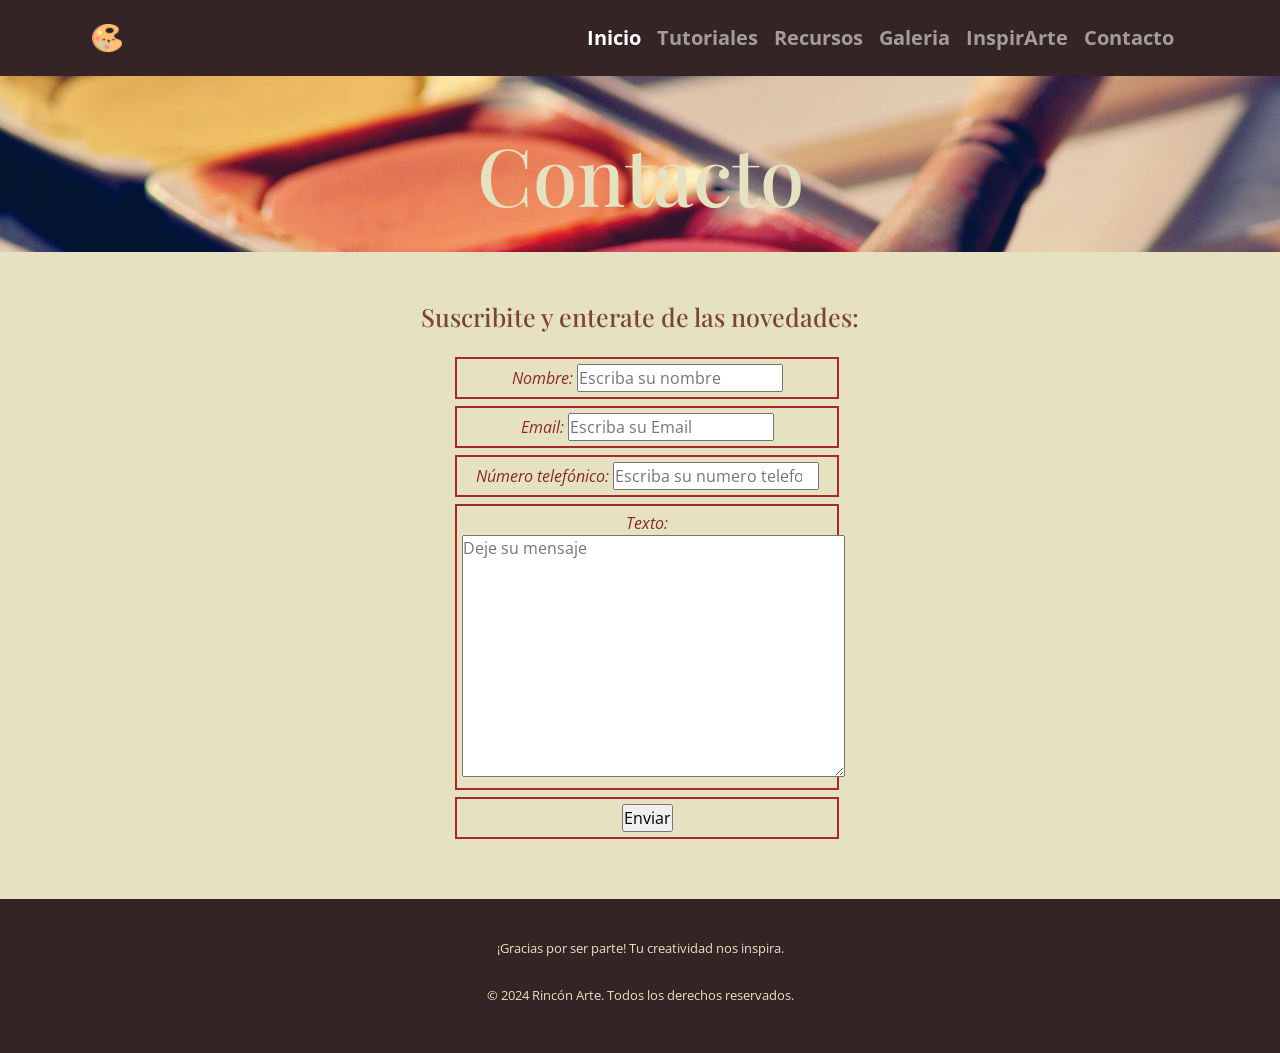
==== pages/contacto.html @ 732dbf5d "menu hamburguesa a todas las paginas" ====
<!DOCTYPE html>
<html lang="en">
<head>
    <meta charset="UTF-8">
    <meta name="viewport" content="width=device-width, initial-scale=1.0">

    <!--Link a bootstrap-->
    <link href="https://cdn.jsdelivr.net/npm/bootstrap@5.3.2/dist/css/bootstrap.min.css" rel="stylesheet" integrity="sha384-T3c6CoIi6uLrA9TneNEoa7RxnatzjcDSCmG1MXxSR1GAsXEV/Dwwykc2MPK8M2HN" crossorigin="anonymous">

    <link rel="shortcut icon" href="../imagenes/favicon.ico"> 

    <!--Link a CSS-->
    <link rel="stylesheet" href="../css/estilos.css">

    <!--Fuentes-->
    <link rel="preconnect" href="https://fonts.googleapis.com">
    <link rel="preconnect" href="https://fonts.gstatic.com" crossorigin>
    <link href="https://fonts.googleapis.com/css2?family=Open+Sans&family=Playfair+Display:ital,wght@1,600&display=swap" rel="stylesheet">

    <title>Rincón Arte</title>

</head>
<body>
    <header>
        <nav class="navbar navbar-expand-lg navbar-dark">
            <div class="container">
                <!--LOGO-->
                <a class="navbar-brand" href="#"><img src="../imagenes/paleta-de-color.png" alt="" class="logo"></a>
                <button class="navbar-toggler shadow-none border-0" type="button" data-bs-toggle="offcanvas" data-bs-target="#offcanvasNavbar" aria-controls="offcanvasNavbar" aria-label="Toggle navigation">
                <span class="navbar-toggler-icon"></span>
                </button>
                <div class="sidebar offcanvas offcanvas-end" tabindex="-1" id="offcanvasNavbar" aria-labelledby="offcanvasNavbarLabel">
                    <div class="offcanvas-header">
                        <h5 class="offcanvas-title" id="offcanvasNavbarLabel">Menu</h5>
                        <button type="button" class="btn-close btn-close-white" data-bs-dismiss="offcanvas" aria-label="Close"></button>
                        </div>
                        <div class="offcanvas-body">
                            <ul class="navbar-nav justify-content-end flex-grow-1 pe-3">
                                <li class="nav-item"><a class="nav-link active" aria-current="page" href="../index.html">Inicio</a>
                                </li>
                                <li class="nav-item"><a class="nav-link" href="tutoriales.html">Tutoriales</a>
                                </li>
                                <li class="nav-item"> <a class="nav-link" href="recursos.html">Recursos</a>
                                </li>
                                <li class="nav-item"><a class="nav-link" href="galeria.html">Galeria</a>
                                </li>
                                <li class="nav-item"><a class="nav-link" href="inspirarte.html">InspirArte</a>
                                </li>
                                <li class="nav-item"><a class="nav-link" href="contacto.html">Contacto</a>
                                </li>
                            </ul>
                        </div>
                    </div>
                </div>
           </div>
        </nav>

        <h1>Contacto</h1>

    </header>
    
    <main>
        <section>
            <h1 class="titulos">Suscribite y enterate de las novedades:</h1>
        </section>

        <section>
            <form>
                <div>
                    <label for="texto">Nombre:</label>
                    <input type="text" name="texto" placeholder="Escriba su nombre">
                </div>
                <div>
                    <label for="email">Email:</label>
                    <input type="email" name="email" placeholder="Escriba su Email" required>
                </div>
                <div>
                    <label for="numero">Número telefónico:</label>
                    <input type="number" name="numero" placeholder="Escriba su numero telefonico">
                </div>
                <div>
                    <label for="texto">Texto:</label>
                    <textarea name="texto" cols="40" rows="10" placeholder="Deje su mensaje"></textarea>
                </div>
                <div>
                    <input type="submit" value="Enviar">
                </div>
            </form>
        </section>
    </main>

    <footer>
        <h4>¡Gracias por ser parte! Tu creatividad nos inspira.</h4>
        <h4>© 2024 Rincón Arte. Todos los derechos reservados.</h4>
    </footer>

    <script src="https://cdn.jsdelivr.net/npm/bootstrap@5.3.2/dist/js/bootstrap.bundle.min.js" integrity="sha384-C6RzsynM9kWDrMNeT87bh95OGNyZPhcTNXj1NW7RuBCsyN/o0jlpcV8Qyq46cDfL" crossorigin="anonymous"></script>
</body>
</html>
---- css/estilos.css ----
*{
    margin:0;
    padding:0;
    box-sizing: border-box;
}

body{
    background-color:#E6E1C1;
    text-align: justify;
}

/* Barra de Navegación */

.logo{
    width: 50px;
}

.sidebar{
    background-color: #342425;
}

.navbar{
    background-color: #342425;
    font-family: 'Open Sans', sans-serif;
    color: #E6E1C1;
    font-size: 20px;
    font-weight: bold;
    margin-bottom: 20px;
}

.nav-item a:hover{
    background-color: #BC6135;
    border-radius: 5px;
    padding: 10px;
}

/* Header */
header{
    background-image: url(../imagenes/fondo.jpg);
    background-size: cover;
}

h1{
    text-align: center;
    padding: 30px;
    color:#E6E1C1;
    margin-bottom: 20px;
    font-family: 'Playfair Display', serif;
    font-size: 80px;
}

/*Main*/   
h2{
    font-family: 'Open Sans', sans-serif;
    color:#7c4532;
    text-align: center;
    font-size: 30px;  
    padding-top: 15px;
}

.desc{
    text-align: center;
    color: #BC6135;
    font-size: 30px;
    font-family: 'Open Sans', sans-serif;
    line-height: 1.5;
    padding-bottom: 30px;
}

h3{
    color:#7c4532;
    background-color:#F2C879;
    margin-top: 10px;
    margin-left: 10px;
    font-family: 'Open Sans', sans-serif;
    text-align: center;
}

p{
    color: #BC6135;
    margin-right: 20px;
    margin-left: 20px;
    font-family: 'Open Sans', sans-serif;
    font-weight: normal;
    line-height: 1.5;
    padding: 10px;
}

.lista{
    margin-left:10px;
    padding: 20px;
    margin-left: 30px;
    list-style-type:square;
    font-family: 'Open Sans', sans-serif;
    font-weight: bold;
    color:#8A2A23
}

/* Footer */
footer{
    background-color: #342425;
    font-family: 'Open Sans', sans-serif;
    padding:30px;
    margin-top: 60px;
}

h4{
    color: #E6E1C1;
    font-weight: normal;
    text-align: center;
    font-size: 13px;
    line-height: 3;
}

/* Tutoriales */
.videos{
    display: flex;
    flex-wrap: wrap;
    align-items: center;
    justify-content:center;
    padding-bottom: 20px;
}

.text{
    width: 50%;
    font-size: 30px;
    color: #BC6135;
    font-family: 'Open Sans', sans-serif;
    line-height: 1.5;
}

/*Recursos*/

img{
    width: 350px;
    padding: 10px;
}

.contenedor{
    display: flex;
    align-items: center;
}

.contenedor li a{
    color:#8A2A23;
    font-family: 'Times New Roman', Times, serif;
    font-size: 20px;
    font-weight: bold;
    padding: 20px;
}

/*Galeria*/

.galeria{
    display: grid;
    grid-template-columns: 1fr 1fr 1fr;
    grid-template-rows: 1fr 1fr 1fr 1fr;
    grid-template-areas:
    "im6 im5 im9"
    "im6 im1 im2"
    "im4 im8 im2"
    "im7 im7 im7";
}
.gal{
    width: 100%;
    height: 100%;
    object-fit: cover;
    border-radius:  55px;
}

.im1{
    grid-area: im1;
}

.im2{
    grid-area: im2;
}

.im3{
    grid-area: im3;
}

.im4{
    grid-area: im4;
}

.im5{
    grid-area: im5;
}

.im6{
    grid-area: im6;
}

.im7{
    grid-area: im7;
}

.im8{
    grid-area: im8;
}

.im9{
    grid-area: im9;
}

/* Contacto */
.titulos{
    text-align:center;
    color: #7c4532;
    font-family: 'Playfair Display', serif;
    font-size: 25px;
    padding-bottom: 5px;
}

form div{
    font-family: 'Open Sans', sans-serif;
    font-style: italic;
    border: 2px solid brown;
    color:#8A2A23;
    text-align: center;
    padding: 5px;
    margin: 7px;
    width: 30%;
    position: relative;
    left: 35%;
}

@media only screen and (max-width: 768px){
    .galeria{
        grid-template-columns: 1fr 1fr;
        grid-template-rows: repeat(4, 1fr);
        grid-template-areas:
        "im6 im5"
        "im9 im1"
        "im2 im4"
        "im8 im7";
    }
}

@media only screen and (max-width: 600px){
    .galeria{
        grid-template-columns: 1fr;
        grid-template-rows: repeat(8, 1fr);
        grid-template-areas:
        "im6"
        "im5"
        "im9"
        "im1"
        "im2"
        "im4"
        "im8"
        "im7";
    }

    h1{
        font-size: 50px;
    }

    .text{
        font-size: 20px;
    }

    .videos iframe{
        width: auto;
    }
}
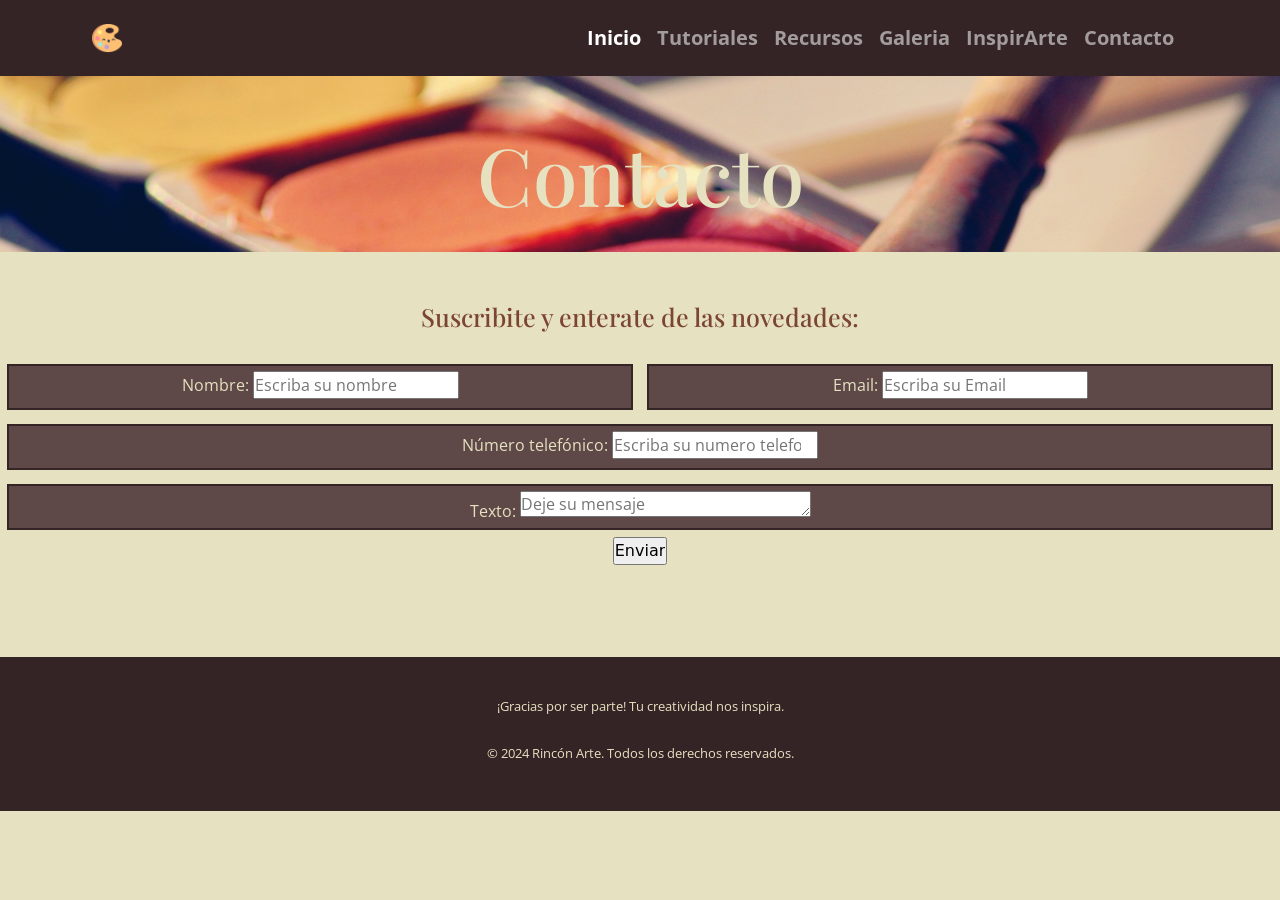
==== commit 60fd2d2a: "pagina contacto responsive" ====
--- a/pages/contacto.html
+++ b/pages/contacto.html
@@ -65,24 +65,24 @@
         </section>
 
         <section>
-            <form>
-                <div>
+            <form class="formulario">
+                <div class="nombre1 form">
                     <label for="texto">Nombre:</label>
                     <input type="text" name="texto" placeholder="Escriba su nombre">
                 </div>
-                <div>
+                <div class="email1 form">
                     <label for="email">Email:</label>
                     <input type="email" name="email" placeholder="Escriba su Email" required>
                 </div>
-                <div>
+                <div class="numero1 form">
                     <label for="numero">Número telefónico:</label>
                     <input type="number" name="numero" placeholder="Escriba su numero telefonico">
                 </div>
-                <div>
+                <div class="texto1 form">
                     <label for="texto">Texto:</label>
-                    <textarea name="texto" cols="40" rows="10" placeholder="Deje su mensaje"></textarea>
+                    <textarea name="texto" cols="30" rows="1" placeholder="Deje su mensaje"></textarea>
                 </div>
-                <div>
+                <div class="enviar1">
                     <input type="submit" value="Enviar">
                 </div>
             </form>
--- a/css/estilos.css
+++ b/css/estilos.css
@@ -213,18 +213,45 @@
     padding-bottom: 5px;
 }
 
-form div{
-    font-family: 'Open Sans', sans-serif;
-    font-style: italic;
-    border: 2px solid brown;
-    color:#8A2A23;
+.formulario{
+    display:grid;
+    grid-template-columns: 1fr 1fr;
+    grid-template-rows: repeat(4, 1fr);
+    grid-template-areas:
+    "nombre1 email1"
+    "numero1 numero1"
+    "texto1 texto1"
+    "enviar1 enviar1";
+}
+
+.form{
+    font-family: 'Open Sans', sans-serif;
+    color:#E6E1C1;
+    border: 2px solid #342425;
+    background-color: #4d3638e1;
     text-align: center;
     padding: 5px;
     margin: 7px;
-    width: 30%;
-    position: relative;
-    left: 35%;
-}
+}
+
+.nombre1{
+    grid-area: nombre1;
+}
+.email1{
+    grid-area: email1;
+}
+.numero1{
+    grid-area: numero1;
+}
+.texto1{
+    grid-area: texto1;
+}
+.enviar1{
+    grid-area: enviar1;
+    text-align: center;
+}
+
+/* MEDIA QUERIES GALERIA */
 
 @media only screen and (max-width: 768px){
     .galeria{
@@ -264,4 +291,23 @@
     .videos iframe{
         width: auto;
     }
+}
+
+/* MEDIA QUERIES CONTACTO*/
+
+@media only screen and (max-width: 768px){
+    .formulario{
+        grid-template-columns: 1fr;
+        grid-template-rows: repeat(5, 1fr);
+        grid-template-areas:
+        "nombre1"
+        "email1"
+        "numero1"
+        "texto1"
+        "enviar1";
+    }
+
+    .form{
+        width: 100%;
+    }
 }
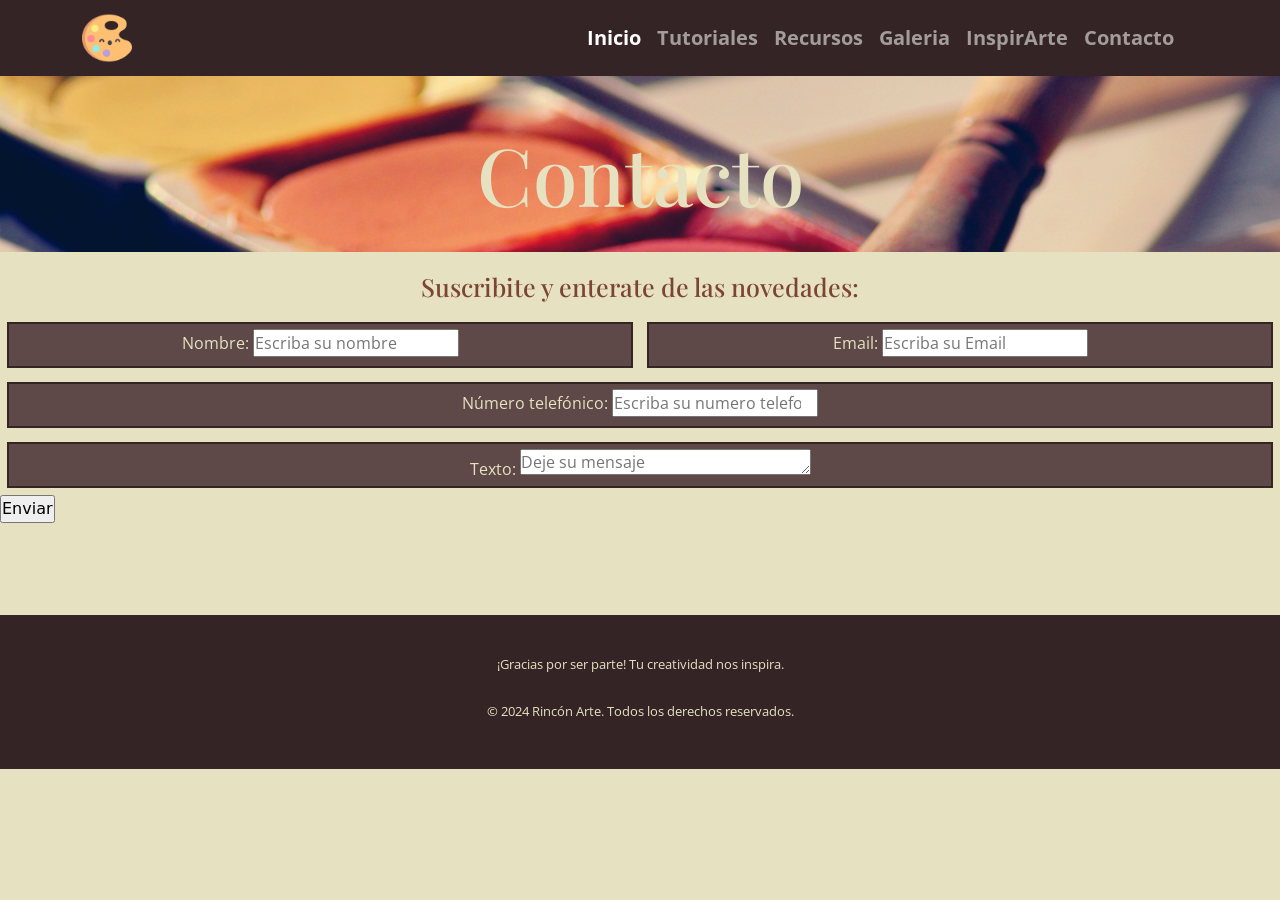
==== commit 17319b93: "agregado de sass" ====
--- a/pages/contacto.html
+++ b/pages/contacto.html
@@ -7,6 +7,7 @@
     <!--Link a bootstrap-->
     <link href="https://cdn.jsdelivr.net/npm/bootstrap@5.3.2/dist/css/bootstrap.min.css" rel="stylesheet" integrity="sha384-T3c6CoIi6uLrA9TneNEoa7RxnatzjcDSCmG1MXxSR1GAsXEV/Dwwykc2MPK8M2HN" crossorigin="anonymous">
 
+    <!--Icono-->
     <link rel="shortcut icon" href="../imagenes/favicon.ico"> 
 
     <!--Link a CSS-->
@@ -22,6 +23,7 @@
 </head>
 <body>
     <header>
+        <!--BARRA DE NAVEGACIÓN-->
         <nav class="navbar navbar-expand-lg navbar-dark">
             <div class="container">
                 <!--LOGO-->
@@ -64,25 +66,26 @@
             <h1 class="titulos">Suscribite y enterate de las novedades:</h1>
         </section>
 
+        <!--FORMULARIO DE CONTACTO-->
         <section>
             <form class="formulario">
-                <div class="nombre1 form">
+                <div class="f1 form">
                     <label for="texto">Nombre:</label>
                     <input type="text" name="texto" placeholder="Escriba su nombre">
                 </div>
-                <div class="email1 form">
+                <div class="f2 form">
                     <label for="email">Email:</label>
                     <input type="email" name="email" placeholder="Escriba su Email" required>
                 </div>
-                <div class="numero1 form">
+                <div class="f3 form">
                     <label for="numero">Número telefónico:</label>
                     <input type="number" name="numero" placeholder="Escriba su numero telefonico">
                 </div>
-                <div class="texto1 form">
+                <div class="f4 form">
                     <label for="texto">Texto:</label>
                     <textarea name="texto" cols="30" rows="1" placeholder="Deje su mensaje"></textarea>
                 </div>
-                <div class="enviar1">
+                <div class="f5">
                     <input type="submit" value="Enviar">
                 </div>
             </form>
--- a/css/estilos.css
+++ b/css/estilos.css
@@ -1,313 +1,257 @@
-*{
-    margin:0;
-    padding:0;
-    box-sizing: border-box;
-}
-
-body{
-    background-color:#E6E1C1;
-    text-align: justify;
-}
-
-/* Barra de Navegación */
-
-.logo{
-    width: 50px;
-}
-
-.sidebar{
-    background-color: #342425;
-}
-
-.navbar{
-    background-color: #342425;
-    font-family: 'Open Sans', sans-serif;
-    color: #E6E1C1;
-    font-size: 20px;
-    font-weight: bold;
-    margin-bottom: 20px;
-}
-
-.nav-item a:hover{
-    background-color: #BC6135;
-    border-radius: 5px;
-    padding: 10px;
-}
-
-/* Header */
-header{
-    background-image: url(../imagenes/fondo.jpg);
-    background-size: cover;
-}
-
-h1{
-    text-align: center;
-    padding: 30px;
-    color:#E6E1C1;
-    margin-bottom: 20px;
-    font-family: 'Playfair Display', serif;
-    font-size: 80px;
-}
-
-/*Main*/   
-h2{
-    font-family: 'Open Sans', sans-serif;
-    color:#7c4532;
-    text-align: center;
-    font-size: 30px;  
-    padding-top: 15px;
-}
-
-.desc{
-    text-align: center;
-    color: #BC6135;
-    font-size: 30px;
-    font-family: 'Open Sans', sans-serif;
-    line-height: 1.5;
-    padding-bottom: 30px;
-}
-
-h3{
-    color:#7c4532;
-    background-color:#F2C879;
-    margin-top: 10px;
-    margin-left: 10px;
-    font-family: 'Open Sans', sans-serif;
-    text-align: center;
-}
-
-p{
-    color: #BC6135;
-    margin-right: 20px;
-    margin-left: 20px;
-    font-family: 'Open Sans', sans-serif;
-    font-weight: normal;
-    line-height: 1.5;
-    padding: 10px;
-}
-
-.lista{
-    margin-left:10px;
-    padding: 20px;
-    margin-left: 30px;
-    list-style-type:square;
-    font-family: 'Open Sans', sans-serif;
-    font-weight: bold;
-    color:#8A2A23
-}
-
-/* Footer */
-footer{
-    background-color: #342425;
-    font-family: 'Open Sans', sans-serif;
-    padding:30px;
-    margin-top: 60px;
-}
-
-h4{
-    color: #E6E1C1;
-    font-weight: normal;
-    text-align: center;
-    font-size: 13px;
-    line-height: 3;
-}
-
-/* Tutoriales */
-.videos{
-    display: flex;
-    flex-wrap: wrap;
-    align-items: center;
-    justify-content:center;
-    padding-bottom: 20px;
-}
-
-.text{
-    width: 50%;
-    font-size: 30px;
-    color: #BC6135;
-    font-family: 'Open Sans', sans-serif;
-    line-height: 1.5;
+* {
+  margin: 0;
+  padding: 0;
+  box-sizing: border-box;
+}
+
+body {
+  background-color: #E6E1C1;
+  text-align: justify;
+}
+
+/*Main*/
+main h2 {
+  font-family: "Open Sans", sans-serif;
+  color: #7c4532;
+  text-align: center;
+  font-size: 30px;
+  padding-top: 15px;
+}
+main h3 {
+  color: #7c4532;
+  background-color: #F2C879;
+  margin-top: 10px;
+  margin-left: 10px;
+  font-family: "Open Sans", sans-serif;
+  text-align: center;
+}
+main p {
+  color: #BC6135;
+  margin-right: 20px;
+  margin-left: 20px;
+  font-family: "Open Sans", sans-serif;
+  font-weight: normal;
+  line-height: 1.5;
+  padding: 10px;
+}
+
+/*Header*/
+header {
+  background-image: url(../imagenes/fondo.jpg);
+  background-size: cover;
+}
+header h1 {
+  text-align: center;
+  padding: 30px;
+  color: #E6E1C1;
+  margin-bottom: 20px;
+  font-family: "Playfair Display", serif;
+  font-size: 80px;
+}
+
+/*Barra de navegacion*/
+.navbar {
+  background-color: #342425;
+  font-family: "Open Sans", sans-serif;
+  color: #E6E1C1;
+  font-size: 20px;
+  font-weight: bold;
+  margin-bottom: 20px;
+}
+.navbar .logo {
+  width: 50px;
+}
+.navbar .sidebar {
+  background-color: #342425;
+}
+.navbar .sidebar .nav-item a:hover {
+  background-color: #BC6135;
+  border-radius: 5px;
+  padding: 10px;
+}
+
+/*Footer*/
+footer {
+  background-color: #342425;
+  font-family: "Open Sans", sans-serif;
+  padding: 30px;
+  margin-top: 60px;
+}
+footer h4 {
+  color: #E6E1C1;
+  font-weight: normal;
+  text-align: center;
+  font-size: 13px;
+  line-height: 3;
+}
+
+/*Inicio*/
+main .desc {
+  text-align: center;
+  color: #BC6135;
+  font-size: 30px;
+  font-family: "Open Sans", sans-serif;
+  line-height: 1.5;
+  padding-bottom: 30px;
+}
+main .lista {
+  margin-left: 10px;
+  padding: 20px;
+  margin-left: 30px;
+  list-style-type: square;
+  font-family: "Open Sans", sans-serif;
+  font-weight: bold;
+  color: #8A2A23;
+}
+
+/*Tutoriales*/
+main .videos {
+  display: flex;
+  flex-wrap: wrap;
+  align-items: center;
+  justify-content: center;
+  padding-bottom: 20px;
+}
+main .videos .text {
+  width: 50%;
+  font-size: 30px;
+  color: #BC6135;
+  font-family: "Open Sans", sans-serif;
+  line-height: 1.5;
 }
 
 /*Recursos*/
-
-img{
-    width: 350px;
-    padding: 10px;
-}
-
-.contenedor{
-    display: flex;
-    align-items: center;
-}
-
-.contenedor li a{
-    color:#8A2A23;
-    font-family: 'Times New Roman', Times, serif;
-    font-size: 20px;
-    font-weight: bold;
-    padding: 20px;
+.recur .contenedor {
+  text-align: center;
+  transition: all 2s;
+}
+.recur .contenedor li a {
+  color: #8A2A23;
+  font-family: "Open Sans", sans-serif;
+  font-size: 20px;
+  font-weight: bold;
+  padding: 20px;
+}
+.recur .contenedor:hover {
+  background-color: rgba(205, 161, 78, 0.3176470588);
+  transform: scale(1.1, 1.1);
+  border-radius: 2%;
+}
+.recur .contenedor img {
+  width: 350px;
+  padding: 10px;
 }
 
 /*Galeria*/
-
-.galeria{
-    display: grid;
-    grid-template-columns: 1fr 1fr 1fr;
-    grid-template-rows: 1fr 1fr 1fr 1fr;
-    grid-template-areas:
-    "im6 im5 im9"
-    "im6 im1 im2"
-    "im4 im8 im2"
-    "im7 im7 im7";
-}
-.gal{
-    width: 100%;
-    height: 100%;
-    object-fit: cover;
-    border-radius:  55px;
-}
-
-.im1{
-    grid-area: im1;
-}
-
-.im2{
-    grid-area: im2;
-}
-
-.im3{
-    grid-area: im3;
-}
-
-.im4{
-    grid-area: im4;
-}
-
-.im5{
-    grid-area: im5;
-}
-
-.im6{
-    grid-area: im6;
-}
-
-.im7{
-    grid-area: im7;
-}
-
-.im8{
-    grid-area: im8;
-}
-
-.im9{
-    grid-area: im9;
-}
-
-/* Contacto */
-.titulos{
-    text-align:center;
-    color: #7c4532;
-    font-family: 'Playfair Display', serif;
-    font-size: 25px;
-    padding-bottom: 5px;
-}
-
-.formulario{
-    display:grid;
+.galeria {
+  display: grid;
+  grid-template-columns: 1fr 1fr 1fr;
+  grid-template-rows: 1fr 1fr 1fr 1fr;
+  grid-template-areas: "im6 im5 im9" "im6 im1 im2" "im4 im8 im2" "im7 im7 im7";
+}
+.galeria .gal {
+  width: 100%;
+  height: 100%;
+  object-fit: cover;
+  border-radius: 55px;
+  padding: 5px;
+}
+
+.im1 {
+  grid-area: im1;
+}
+
+.im2 {
+  grid-area: im2;
+}
+
+.im3 {
+  grid-area: im3;
+}
+
+.im4 {
+  grid-area: im4;
+}
+
+.im5 {
+  grid-area: im5;
+}
+
+.im6 {
+  grid-area: im6;
+}
+
+.im7 {
+  grid-area: im7;
+}
+
+/*Contacto*/
+main .titulos {
+  text-align: center;
+  color: #7c4532;
+  font-family: "Playfair Display", serif;
+  font-size: 25px;
+  padding-bottom: 5px;
+}
+main .formulario {
+  display: grid;
+  grid-template-columns: 1fr 1fr;
+  grid-template-rows: repeat(4, 1fr);
+  grid-template-areas: "f1 f2" "f3 f3" "f4 f4" "f5 f5";
+}
+main .formulario .form {
+  font-family: "Open Sans", sans-serif;
+  color: #E6E1C1;
+  border: 2px solid #342425;
+  background-color: rgba(77, 54, 56, 0.8823529412);
+  text-align: center;
+  padding: 5px;
+  margin: 7px;
+}
+
+.f1 {
+  grid-area: f1;
+}
+
+.f2 {
+  grid-area: f2;
+}
+
+.f3 {
+  grid-area: f3;
+}
+
+.f4 {
+  grid-area: f4;
+}
+
+.f5 {
+  grid-area: f5;
+}
+
+/* MEDIA QUERIES GALERIA */
+@media only screen and (max-width: 768px) {
+  .galeria {
     grid-template-columns: 1fr 1fr;
     grid-template-rows: repeat(4, 1fr);
-    grid-template-areas:
-    "nombre1 email1"
-    "numero1 numero1"
-    "texto1 texto1"
-    "enviar1 enviar1";
-}
-
-.form{
-    font-family: 'Open Sans', sans-serif;
-    color:#E6E1C1;
-    border: 2px solid #342425;
-    background-color: #4d3638e1;
-    text-align: center;
-    padding: 5px;
-    margin: 7px;
-}
-
-.nombre1{
-    grid-area: nombre1;
-}
-.email1{
-    grid-area: email1;
-}
-.numero1{
-    grid-area: numero1;
-}
-.texto1{
-    grid-area: texto1;
-}
-.enviar1{
-    grid-area: enviar1;
-    text-align: center;
-}
-
-/* MEDIA QUERIES GALERIA */
-
-@media only screen and (max-width: 768px){
-    .galeria{
-        grid-template-columns: 1fr 1fr;
-        grid-template-rows: repeat(4, 1fr);
-        grid-template-areas:
-        "im6 im5"
-        "im9 im1"
-        "im2 im4"
-        "im8 im7";
-    }
-}
-
-@media only screen and (max-width: 600px){
-    .galeria{
-        grid-template-columns: 1fr;
-        grid-template-rows: repeat(8, 1fr);
-        grid-template-areas:
-        "im6"
-        "im5"
-        "im9"
-        "im1"
-        "im2"
-        "im4"
-        "im8"
-        "im7";
-    }
-
-    h1{
-        font-size: 50px;
-    }
-
-    .text{
-        font-size: 20px;
-    }
-
-    .videos iframe{
-        width: auto;
-    }
-}
-
+    grid-template-areas: "im6 im5" "im9 im1" "im2 im4" "im8 im7";
+  }
+}
+@media only screen and (max-width: 600px) {
+  .galeria {
+    grid-template-columns: 1fr;
+    grid-template-rows: repeat(8, 1fr);
+    grid-template-areas: "im6" "im5" "im9" "im1" "im2" "im4" "im8" "im7";
+  }
+}
 /* MEDIA QUERIES CONTACTO*/
-
-@media only screen and (max-width: 768px){
-    .formulario{
-        grid-template-columns: 1fr;
-        grid-template-rows: repeat(5, 1fr);
-        grid-template-areas:
-        "nombre1"
-        "email1"
-        "numero1"
-        "texto1"
-        "enviar1";
-    }
-
-    .form{
-        width: 100%;
-    }
+@media only screen and (max-width: 768px) {
+  .formulario {
+    grid-template-columns: 1fr;
+    grid-template-rows: repeat(5, 1fr);
+    grid-template-areas: "nombre1" "email1" "numero1" "texto1" "enviar1";
+  }
+  .formulario .form {
+    width: 100%;
+  }
 }
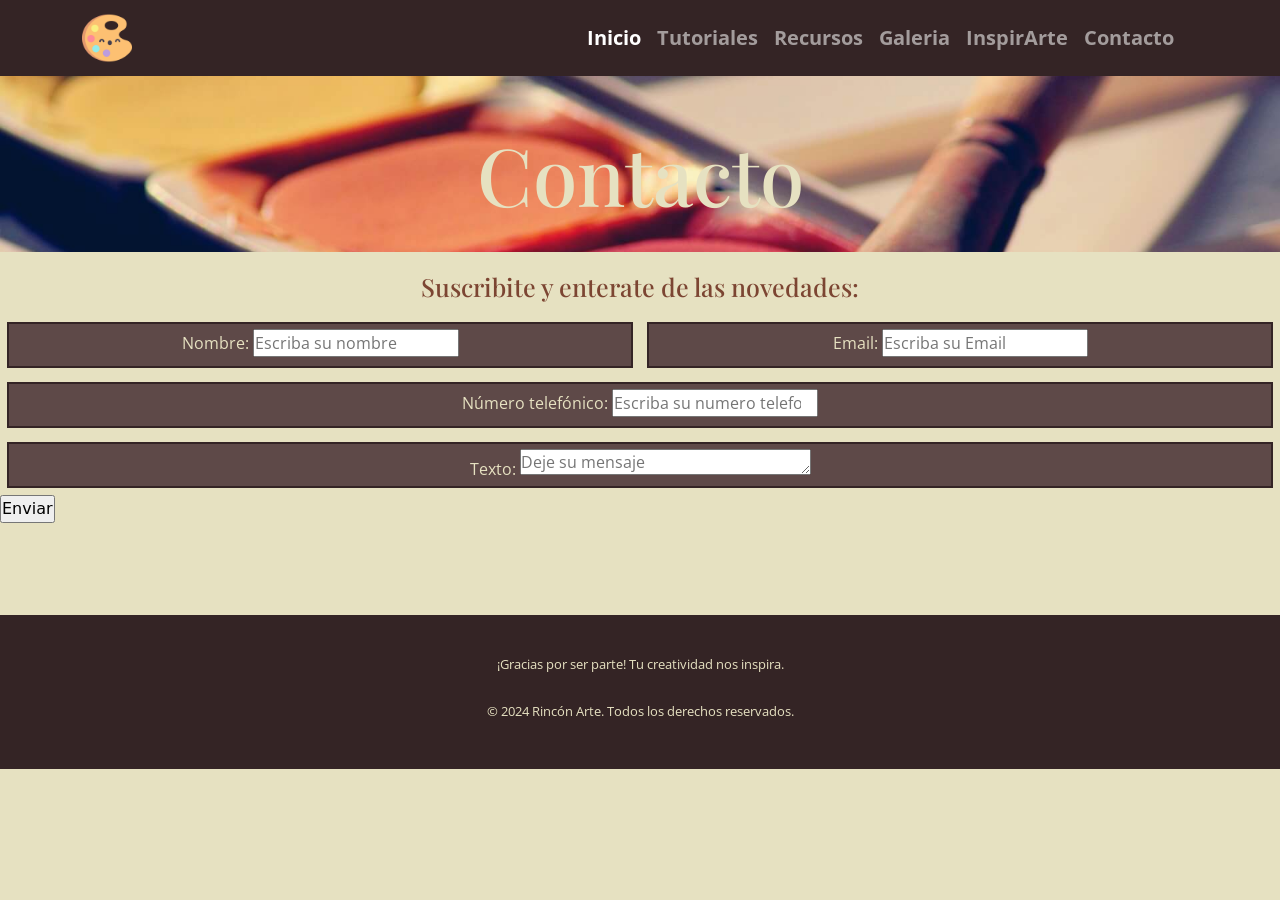
==== commit a52c1fb6: "modificaciones seo" ====
--- a/pages/contacto.html
+++ b/pages/contacto.html
@@ -3,6 +3,12 @@
 <head>
     <meta charset="UTF-8">
     <meta name="viewport" content="width=device-width, initial-scale=1.0">
+
+    <!--Descripcion-->
+    <meta name="description" content="En Rincón Arte, te ofrecemos una plataforma integral que fusiona inspiración, aprendizaje y herramientas para potenciar tu expresión artística.">
+    
+    <!--Keywords-->
+    <meta name="keywords" content="ARTE, DIBUJO, RECURSOS, HERRAMIENTAS, COLORES, APRENDER">
 
     <!--Link a bootstrap-->
     <link href="https://cdn.jsdelivr.net/npm/bootstrap@5.3.2/dist/css/bootstrap.min.css" rel="stylesheet" integrity="sha384-T3c6CoIi6uLrA9TneNEoa7RxnatzjcDSCmG1MXxSR1GAsXEV/Dwwykc2MPK8M2HN" crossorigin="anonymous">
@@ -18,7 +24,7 @@
     <link rel="preconnect" href="https://fonts.gstatic.com" crossorigin>
     <link href="https://fonts.googleapis.com/css2?family=Open+Sans&family=Playfair+Display:ital,wght@1,600&display=swap" rel="stylesheet">
 
-    <title>Rincón Arte</title>
+    <title>Contáctate con nosotros</title>
 
 </head>
 <body>
@@ -27,7 +33,7 @@
         <nav class="navbar navbar-expand-lg navbar-dark">
             <div class="container">
                 <!--LOGO-->
-                <a class="navbar-brand" href="#"><img src="../imagenes/paleta-de-color.png" alt="" class="logo"></a>
+                <a class="navbar-brand" href="../index.html"><img src="../imagenes/paleta-de-color.png" alt="" class="logo"></a>
                 <button class="navbar-toggler shadow-none border-0" type="button" data-bs-toggle="offcanvas" data-bs-target="#offcanvasNavbar" aria-controls="offcanvasNavbar" aria-label="Toggle navigation">
                 <span class="navbar-toggler-icon"></span>
                 </button>
--- a/css/estilos.css
+++ b/css/estilos.css
@@ -254,4 +254,6 @@
   .formulario .form {
     width: 100%;
   }
-}+}
+
+/*# sourceMappingURL=estilos.css.map */
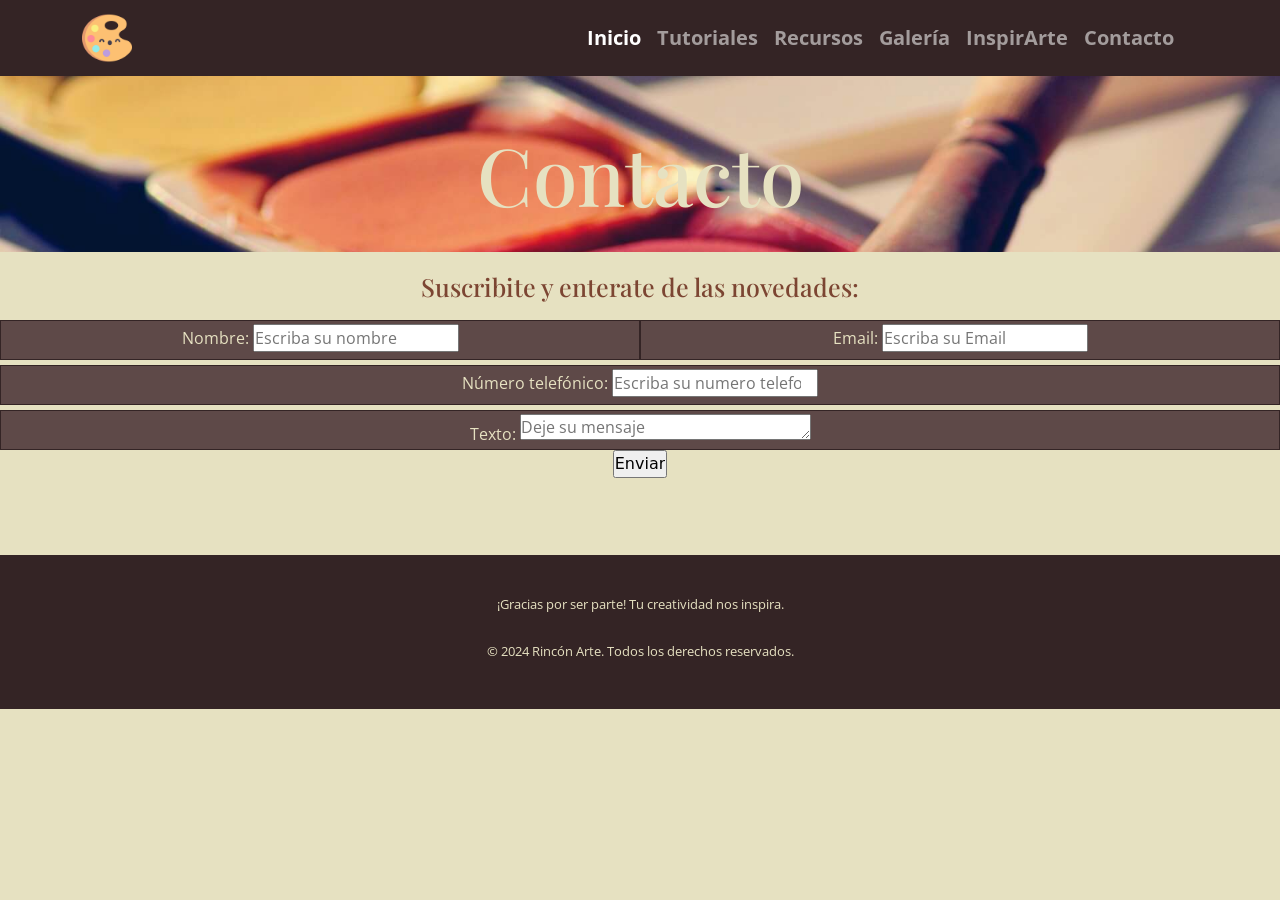
==== commit 492ba198: "ultimos arreglos" ====
--- a/pages/contacto.html
+++ b/pages/contacto.html
@@ -1,11 +1,11 @@
 <!DOCTYPE html>
-<html lang="en">
+<html lang="es">
 <head>
     <meta charset="UTF-8">
     <meta name="viewport" content="width=device-width, initial-scale=1.0">
 
     <!--Descripcion-->
-    <meta name="description" content="En Rincón Arte, te ofrecemos una plataforma integral que fusiona inspiración, aprendizaje y herramientas para potenciar tu expresión artística.">
+    <meta name="description" content="Contáctate con nosotros en Rincón arte para obtener mas información y herramientas útiles para tu desarrollo como artista.">
     
     <!--Keywords-->
     <meta name="keywords" content="ARTE, DIBUJO, RECURSOS, HERRAMIENTAS, COLORES, APRENDER">
@@ -33,7 +33,7 @@
         <nav class="navbar navbar-expand-lg navbar-dark">
             <div class="container">
                 <!--LOGO-->
-                <a class="navbar-brand" href="../index.html"><img src="../imagenes/paleta-de-color.png" alt="" class="logo"></a>
+                <a class="navbar-brand" href="../index.html"><img src="../imagenes/paleta-de-color.png" alt="logo principal" class="logo"></a>
                 <button class="navbar-toggler shadow-none border-0" type="button" data-bs-toggle="offcanvas" data-bs-target="#offcanvasNavbar" aria-controls="offcanvasNavbar" aria-label="Toggle navigation">
                 <span class="navbar-toggler-icon"></span>
                 </button>
@@ -50,7 +50,7 @@
                                 </li>
                                 <li class="nav-item"> <a class="nav-link" href="recursos.html">Recursos</a>
                                 </li>
-                                <li class="nav-item"><a class="nav-link" href="galeria.html">Galeria</a>
+                                <li class="nav-item"><a class="nav-link" href="galeria.html">Galería</a>
                                 </li>
                                 <li class="nav-item"><a class="nav-link" href="inspirarte.html">InspirArte</a>
                                 </li>
--- a/css/estilos.css
+++ b/css/estilos.css
@@ -113,11 +113,12 @@
   padding-bottom: 20px;
 }
 main .videos .text {
-  width: 50%;
-  font-size: 30px;
+  width: 70%;
+  font-size: 20px;
   color: #BC6135;
   font-family: "Open Sans", sans-serif;
   line-height: 1.5;
+  text-align: center;
 }
 
 /*Recursos*/
@@ -198,15 +199,15 @@
   grid-template-columns: 1fr 1fr;
   grid-template-rows: repeat(4, 1fr);
   grid-template-areas: "f1 f2" "f3 f3" "f4 f4" "f5 f5";
+  text-align: center;
 }
 main .formulario .form {
   font-family: "Open Sans", sans-serif;
   color: #E6E1C1;
-  border: 2px solid #342425;
+  border: 1px solid #342425;
   background-color: rgba(77, 54, 56, 0.8823529412);
-  text-align: center;
-  padding: 5px;
-  margin: 7px;
+  padding: 3px;
+  margin-top: 5px;
 }
 
 .f1 {
